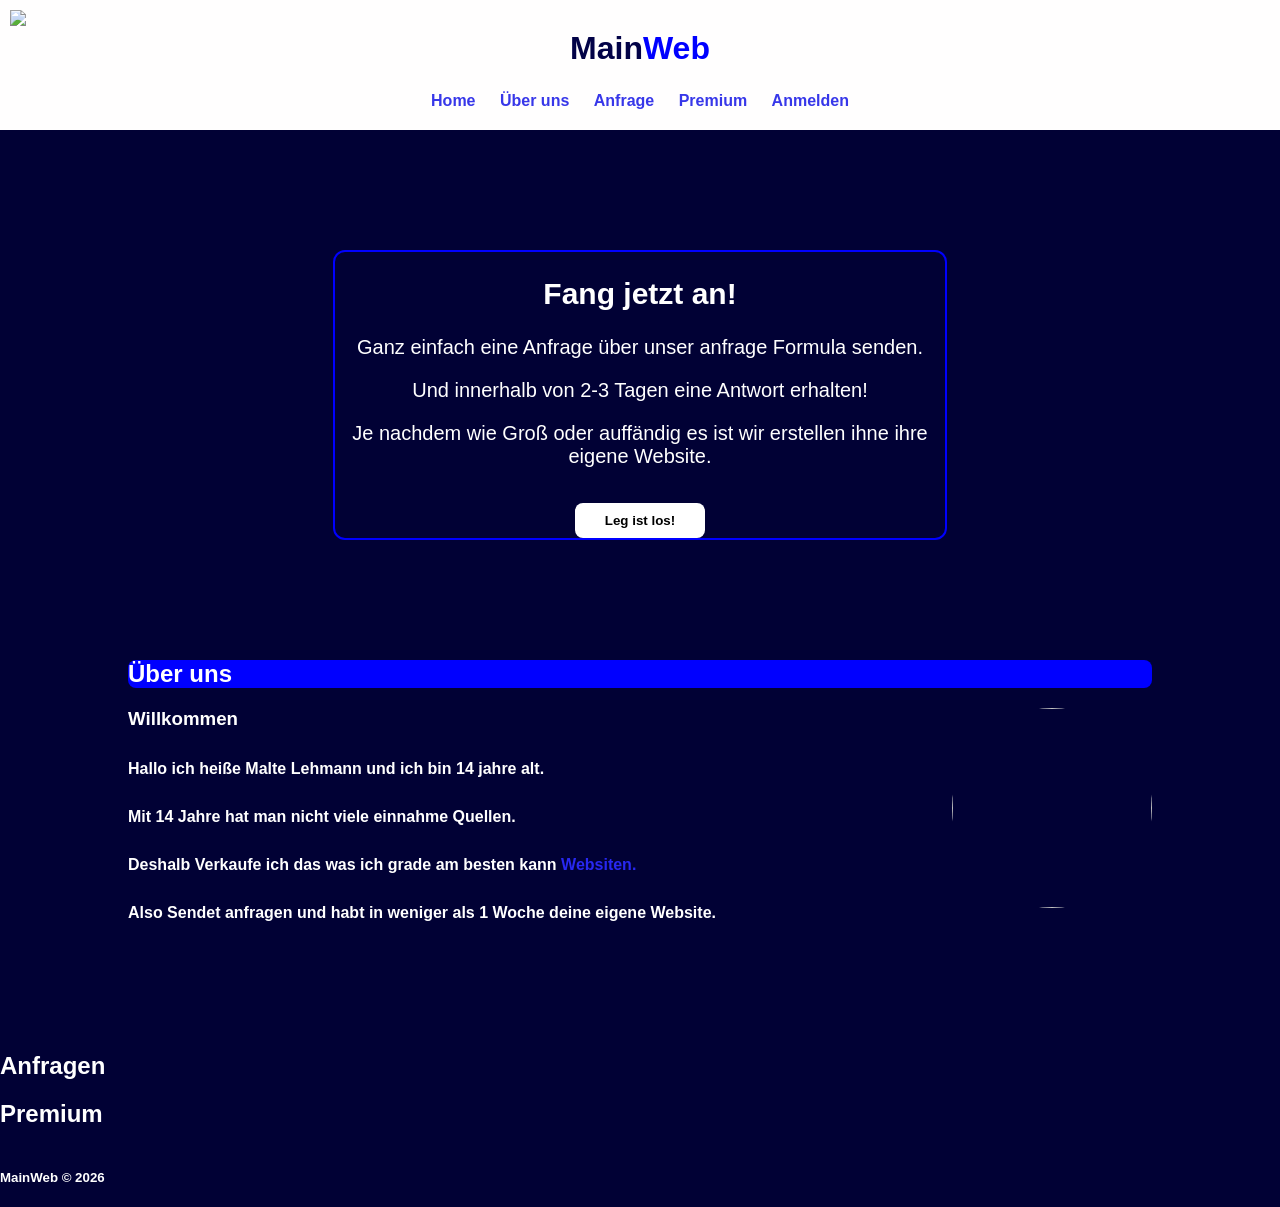
==== index.html @ 60f3d468 "Add files via upload" ====
<!DOCTYPE html>
<html lang="de">

<head>
    <meta charset="UTF-8">
    <meta name="viewport" content="width=device-width, initial-scale=1.0">
    <title>MainWeb</title>
    <link rel="stylesheet" href="style.css">
    <link rel="icon" href="assets/MainWeb Logo .png">
</head>

<body>

    <header id="home" class="header">
        <h1>
            <span class="dunkelblau">Main</span><span class="blau">Web</span>
        </h1>

        <a href="index.html">
        <img class="logo" src="assets/MainWeb Logo .png">
        </a>

        <nav class="navbar">
            <a href="#home">Home</a>
            <a href="#überuns">Über uns</a>
            <a href="#anfrage">Anfrage</a>
            <a href="#premium">Premium</a>
            <a href="login.html">Anmelden</a>
        </nav>
    </header>



    <div class="start">
        <div class="start-box">
            <h2>Fang jetzt an!</h2>
            <p>Ganz einfach eine Anfrage über unser anfrage Formula senden.</p>
            <p>Und innerhalb von 2-3 Tagen eine Antwort erhalten!</p>
            <p>Je nachdem wie Groß oder auffändig es ist wir erstellen ihne ihre eigene Website.</p>
            <a href="#anfrage">   
            <button>Leg ist los!</button>
            </a> 
        </div>
    </div>


    <div id="überuns" class="überuns">
        <h2>Über uns</h2>
        <div class="übertext">
            <h3>Willkommen</h3>
            <p>Hallo ich heiße Malte Lehmann und ich bin 14 jahre alt.</p>
            <p>Mit 14 Jahre hat man nicht viele einnahme Quellen.</p>
            <p>Deshalb Verkaufe ich das was ich grade am besten kann <strong>Websiten.</strong></p>
            <p>Also Sendet anfragen und habt in weniger als 1 Woche deine eigene Website.</p>
            <img src="assets/Malte bild.png" alt="">
            
            <div class="m_bild">
                
            </div>
        </div>

    </div>

    <div id="anfrage" class="anfrage">
        <h2>Anfragen</h2>
    </div>


    <div id="premium" class="premium">
        <h2>Premium</h2>
        <div class="viptabel">
            <table></table>
        </div>
    </div>

    <footer>
        <h5>MainWeb © 2026</h5>
    </footer>
</body>
<script src="script.js"></script>

</html>
---- style.css ----
body {
    padding: 0;
    margin: 0;
    font-family: Arial, Helvetica, sans-serif;
    background: rgb(1, 1, 53);
    color: white;
}

/*Header*/
header {
    background: rgb(255, 254, 254);
    padding: 20px 20px;
    position: relative;
    text-align: center;
}

header h1 {
    padding: 10px 10px;
    width: 50%;
    margin: 0 auto;
}


header .dunkelblau {
    color: rgb(2, 2, 71);
}

header .blau {
    color: blue;
}

header .navbar {
    margin-top: 15px;
}

header .navbar a {
    text-decoration: none;
    padding: 10px;
    color: rgb(55, 55, 233);
    font-weight: 700;
}

header .navbar a:hover {
    text-decoration: underline 2px solid blue;
    transition: 0.5s;
    font-size: 20px;
}

header .logo {
    width: 100px;
    position: absolute;
    top: 10px;
    left: 10px;
}


/*start*/


.start {
    text-align: center;
    padding: 20px 30px;
    margin-top: 100px;
}

.start .start-box {
    border: 2px solid blue;
    border-radius: 12px;
    width: 50%;
    margin: 0 auto;
    font-size: 20px;
}

.start-box button {
    position: relative;
    padding: 10px 30px;
    margin-top: 15px;
    font-weight: 700;
    border: none;
    border-radius: 8px;
    background: white;
    cursor: pointer;
}

.start-box button:hover {
    background: blue;
    color: white;
    transition: 0.5s;
    font-size: 15px;
}


/*Überuns*/


.überuns {
    width: 80%;
    margin: 100px auto 0;
    position: relative;
}


.überuns h2 {
    margin-top: 100px;
    border: none;
    border-radius: 8px;
    background: blue;
}


/*Übertext*/

.übertext {
    font-weight: 700;
    position: relative;
    display: grid;
    grid-template-columns: minmax(0, 1fr) 200px;
    gap: 20px;
    align-items: start;
}

.übertext h3,
.übertext p {
    grid-column: 1;
    margin: 0 0 10px;
}

.übertext img {
    width: 200px;
    height: 200px;
    object-fit: cover;
    border-radius: 50%;
    grid-column: 2;
    grid-row: 1 / span 10;
    justify-self: end;
    position: static;
}


.übertext strong {
    color: rgb(40, 40, 241);
}


/*Card*/

.card {
    position: sticky;
    display: flex;
    flex-direction: column;
    gap: 15px;
    width: 30%;
    margin: 0 auto;
    margin-top: 25px;
    border: none;
    border-radius: 12px;
    background: white;
    padding: 10px 10px;
    font-weight: 700;
}


.card input {
padding: 10px 10px;
border: none;
border-radius: 8px;
color: blue;
font-weight: 700;
}

.card input:hover {
transition: 0.5s;
transform: scale(1.02);
border-top: 3px solid blue;
outline: none;
}

.card input:focus{
transform: scale(1.05);
}

.card button {
padding: 10px 10px;
border: none;
border-radius: 8px;
font-weight: 700;
cursor: pointer;
}

.card button:hover{
    transition: 0.5s;
background: blue;
color: white;
}



.dunkelblau {
    color: rgb(2, 2, 71);
}

.blau {
color: blue;
}
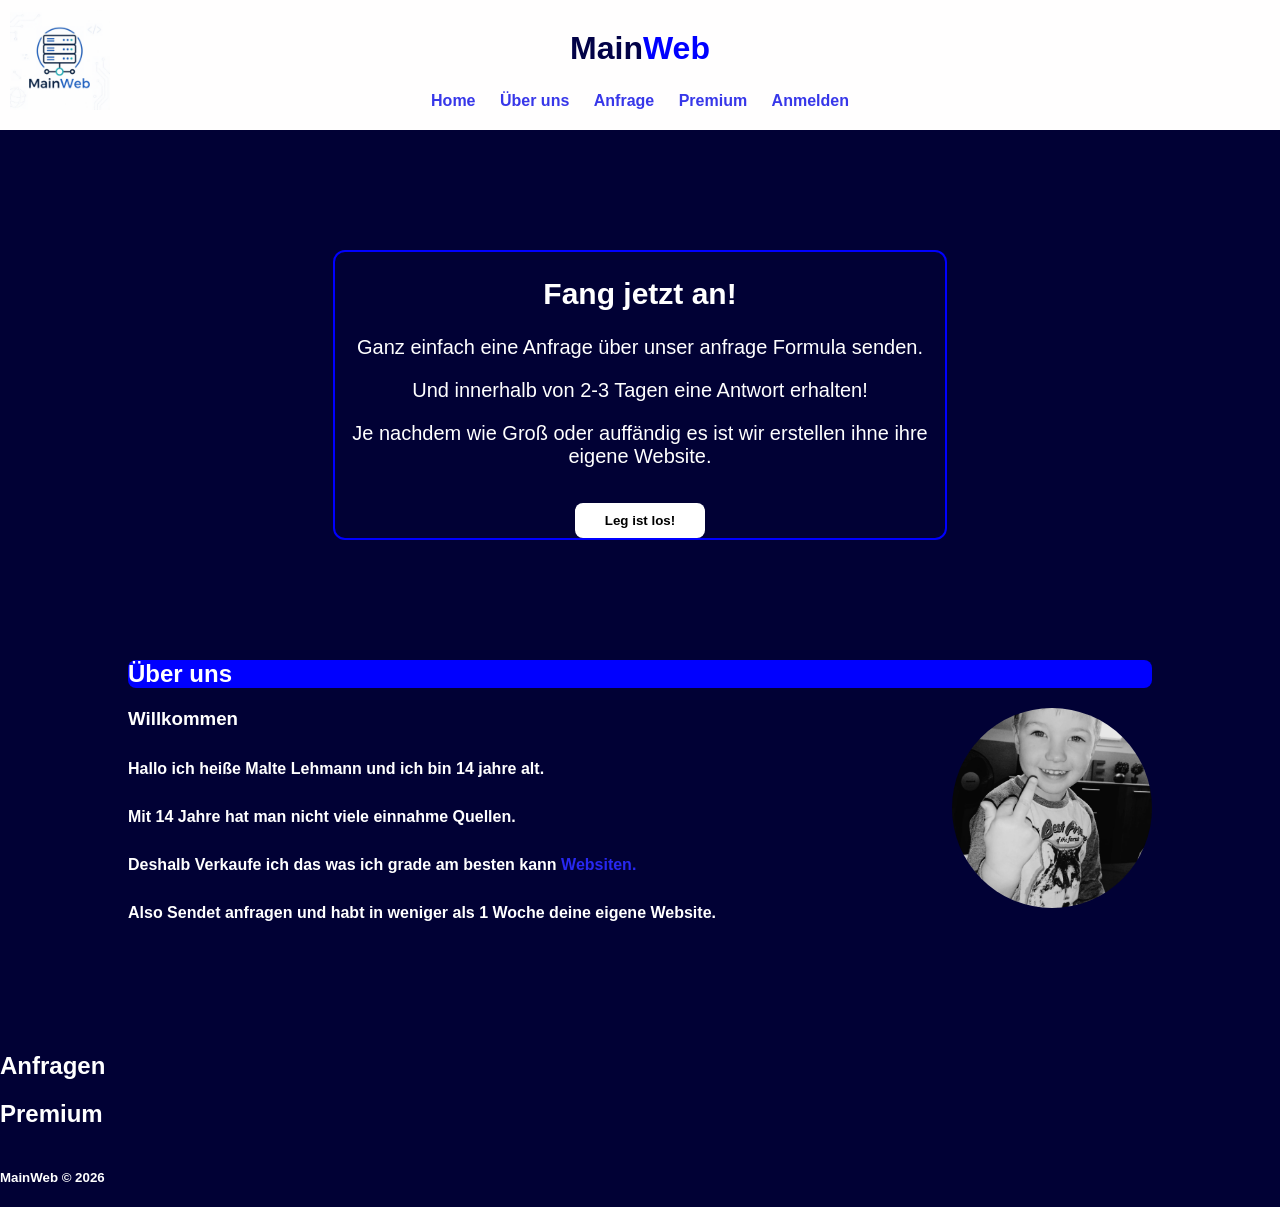
==== commit ca7673c9: "Fix HTML encoding issues in index.html" ====
--- a/index.html
+++ b/index.html
@@ -6,7 +6,7 @@
     <meta name="viewport" content="width=device-width, initial-scale=1.0">
     <title>MainWeb</title>
     <link rel="stylesheet" href="style.css">
-    <link rel="icon" href="assets/MainWeb Logo .png">
+    <link rel="icon" href="MainWeb Logo .png">
 </head>
 
 <body>
@@ -17,7 +17,7 @@
         </h1>
 
         <a href="index.html">
-        <img class="logo" src="assets/MainWeb Logo .png">
+        <img class="logo" src="MainWeb Logo .png">
         </a>
 
         <nav class="navbar">
@@ -52,7 +52,7 @@
             <p>Mit 14 Jahre hat man nicht viele einnahme Quellen.</p>
             <p>Deshalb Verkaufe ich das was ich grade am besten kann <strong>Websiten.</strong></p>
             <p>Also Sendet anfragen und habt in weniger als 1 Woche deine eigene Website.</p>
-            <img src="assets/Malte bild.png" alt="">
+            <img src="Malte bild.png" alt="">
             
             <div class="m_bild">
                 
@@ -79,4 +79,4 @@
 </body>
 <script src="script.js"></script>
 
-</html>+</html>
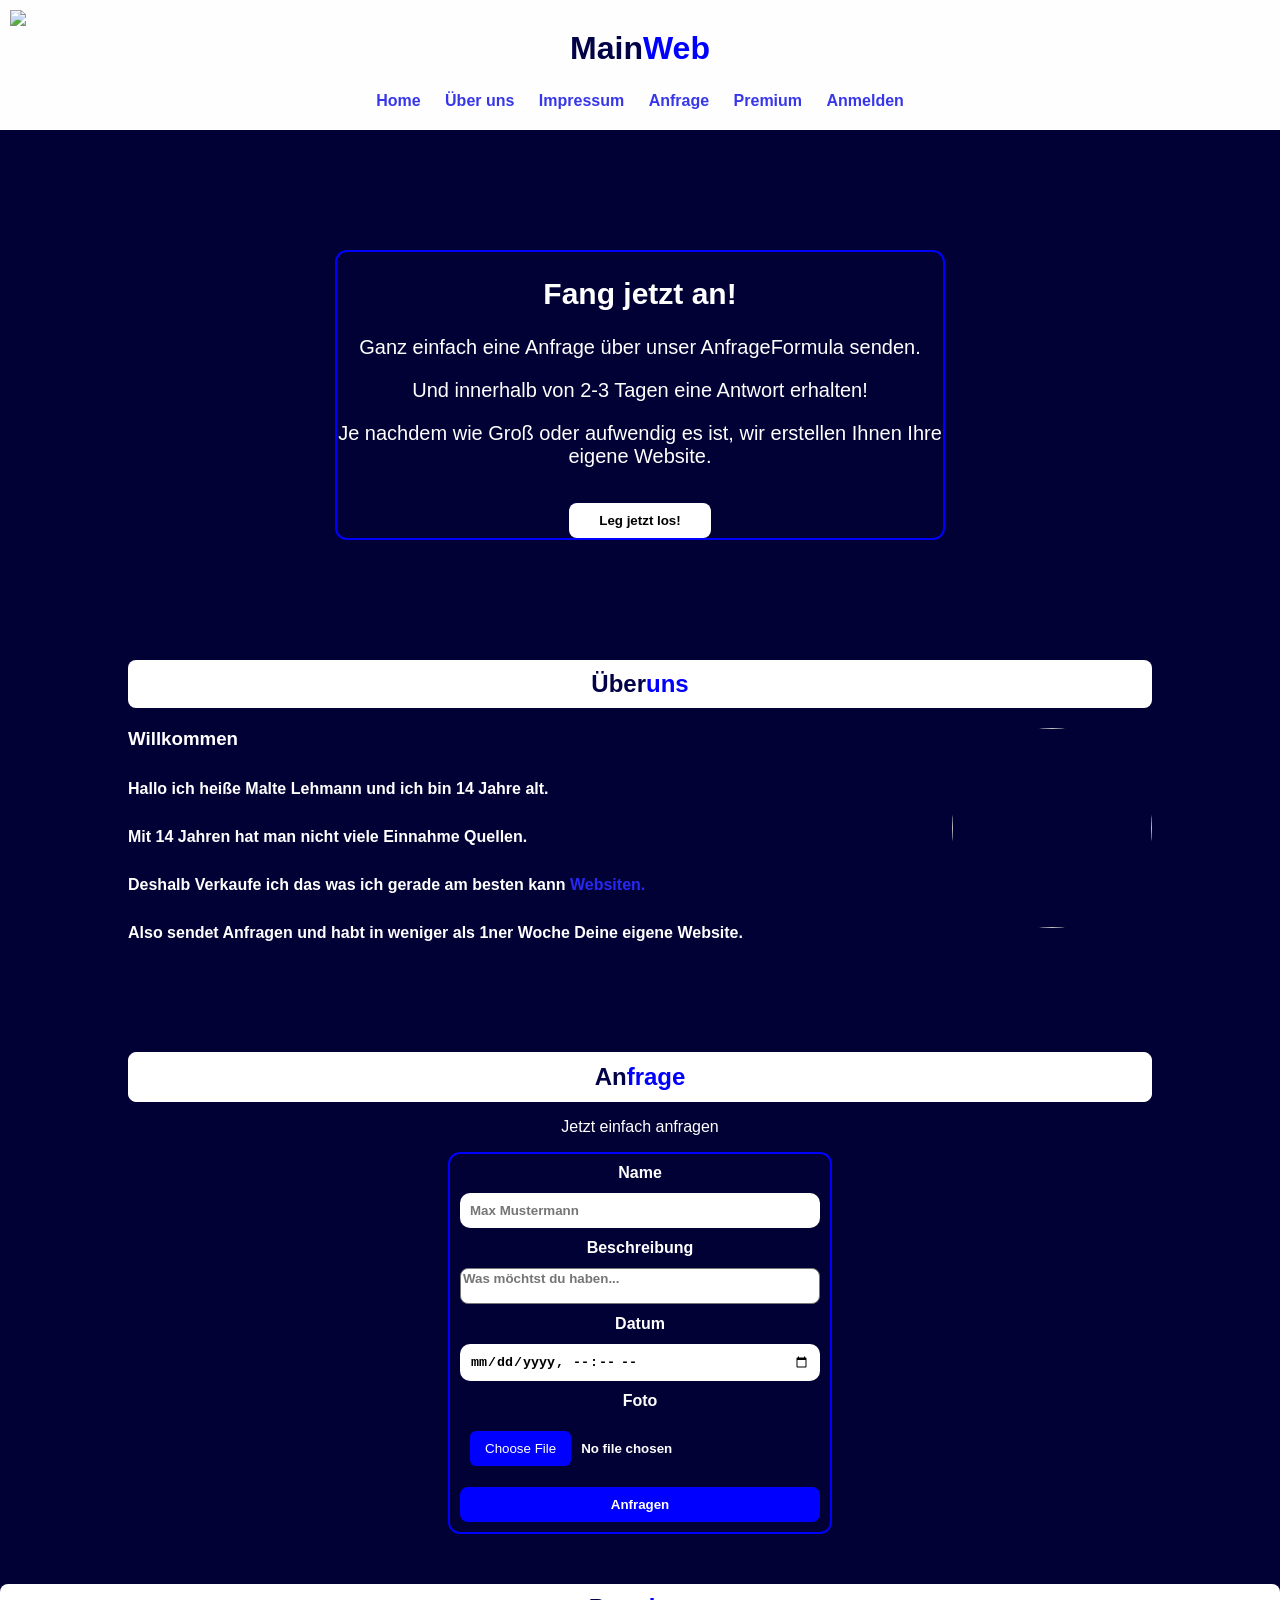
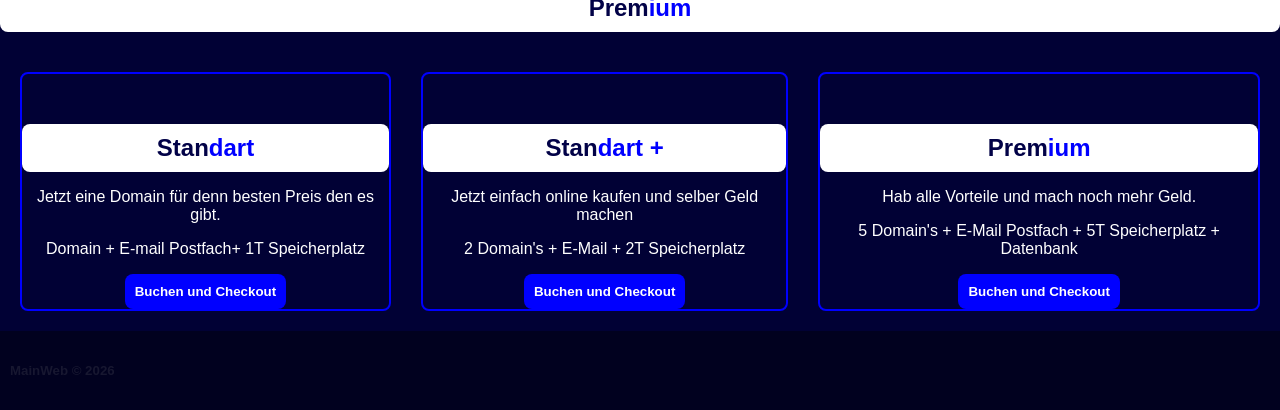
==== commit 61c62835: "Add files via upload" ====
--- a/index.html
+++ b/index.html
@@ -1,82 +1,135 @@
-<!DOCTYPE html>
-<html lang="de">
-
-<head>
-    <meta charset="UTF-8">
-    <meta name="viewport" content="width=device-width, initial-scale=1.0">
-    <title>MainWeb</title>
-    <link rel="stylesheet" href="style.css">
-    <link rel="icon" href="MainWeb Logo .png">
-</head>
-
-<body>
-
-    <header id="home" class="header">
-        <h1>
-            <span class="dunkelblau">Main</span><span class="blau">Web</span>
-        </h1>
-
-        <a href="index.html">
-        <img class="logo" src="MainWeb Logo .png">
-        </a>
-
-        <nav class="navbar">
-            <a href="#home">Home</a>
-            <a href="#überuns">Über uns</a>
-            <a href="#anfrage">Anfrage</a>
-            <a href="#premium">Premium</a>
-            <a href="login.html">Anmelden</a>
-        </nav>
-    </header>
-
-
-
-    <div class="start">
-        <div class="start-box">
-            <h2>Fang jetzt an!</h2>
-            <p>Ganz einfach eine Anfrage über unser anfrage Formula senden.</p>
-            <p>Und innerhalb von 2-3 Tagen eine Antwort erhalten!</p>
-            <p>Je nachdem wie Groß oder auffändig es ist wir erstellen ihne ihre eigene Website.</p>
-            <a href="#anfrage">   
-            <button>Leg ist los!</button>
-            </a> 
-        </div>
-    </div>
-
-
-    <div id="überuns" class="überuns">
-        <h2>Über uns</h2>
-        <div class="übertext">
-            <h3>Willkommen</h3>
-            <p>Hallo ich heiße Malte Lehmann und ich bin 14 jahre alt.</p>
-            <p>Mit 14 Jahre hat man nicht viele einnahme Quellen.</p>
-            <p>Deshalb Verkaufe ich das was ich grade am besten kann <strong>Websiten.</strong></p>
-            <p>Also Sendet anfragen und habt in weniger als 1 Woche deine eigene Website.</p>
-            <img src="Malte bild.png" alt="">
-            
-            <div class="m_bild">
-                
-            </div>
-        </div>
-
-    </div>
-
-    <div id="anfrage" class="anfrage">
-        <h2>Anfragen</h2>
-    </div>
-
-
-    <div id="premium" class="premium">
-        <h2>Premium</h2>
-        <div class="viptabel">
-            <table></table>
-        </div>
-    </div>
-
-    <footer>
-        <h5>MainWeb © 2026</h5>
-    </footer>
-</body>
-<script src="script.js"></script>
-
-</html>
+<!DOCTYPE html> 
+<html lang="de"> 
+ 
+<head> 
+    <meta charset="UTF-8"> 
+    <meta name="viewport" content="width=device-width, initial-scale=1.0"> 
+    <title>MainWeb</title> 
+    <link rel="stylesheet" href="style.css"> 
+    <link rel="icon" href="assets/MainWeb Logo .png"> 
+</head> 
+ 
+<body> 
+ 
+    <header id="home" class="header"> 
+        <h1> 
+            <span class="dunkelblau">Main</span><span class="blau">Web</span> 
+        </h1> 
+ 
+        <a href="index.html"> 
+        <img class="logo" src="assets/MainWeb Logo .png"> 
+        </a> 
+ 
+        <nav class="navbar"> 
+            <a href="index.html">Home</a> 
+            <a href="über.html">Über uns</a> 
+            <a href="über.html">Impressum</a>
+            <a href="#anfrage">Anfrage</a> 
+            <a href="abo.html">Premium</a> 
+            <a href="login.html">Anmelden</a> 
+        </nav> 
+    </header> 
+ 
+ 
+ 
+    <div class="start"> 
+        <div class="start-box"> 
+            <h2>Fang jetzt an!</h2> 
+            <p>Ganz einfach eine Anfrage über unser AnfrageFormula senden.</p> 
+            <p>Und innerhalb von 2-3 Tagen eine Antwort erhalten!</p> 
+            <p>Je nachdem wie Groß oder aufwendig es ist, wir erstellen Ihnen Ihre eigene Website.</p> 
+            <a href="#anfrage">    
+            <button>Leg jetzt los!</button> 
+            </a>  
+        </div> 
+    </div> 
+ 
+ 
+    <div id="überuns" class="überuns"> 
+        <h2> 
+            <span class="dunkelblau">Über</span><span class="blau">uns</span> 
+        </h2> 
+        <div class="übertext"> 
+            <h3>Willkommen</h3> 
+            <p>Hallo ich heiße Malte Lehmann und ich bin 14 Jahre alt.</p> 
+            <p>Mit 14 Jahren hat man nicht viele Einnahme Quellen.</p> 
+            <p>Deshalb Verkaufe ich das was ich gerade am besten kann <strong>Websiten.</strong></p> 
+            <p>Also sendet Anfragen und habt in weniger als 1ner Woche Deine eigene Website.</p> 
+            <img src="assets/Malte bild.png" alt=""> 
+             
+            <div class="m_bild"> 
+                 
+            </div> 
+        </div> 
+ 
+    </div> 
+ 
+    <div id="anfrage" class="anfrage"> 
+        <h2> 
+            <span class="dunkelblau">An</span><span class="blau">frage</span> 
+        </h2> 
+ 
+        <p>Jetzt einfach anfragen</p> 
+ 
+        <form action="/anfrage" method="post" class="card-anfrage"> 
+            <label for="name">Name</label> 
+            <input type="text" placeholder="Max Mustermann" required> 
+ 
+            <label for="besch">Beschreibung</label> 
+            <textarea placeholder="Was möchtst du haben..."></textarea> 
+ 
+            <label for="date">Datum</label> 
+            <input type="datetime-local"> 
+ 
+ 
+            <label for="foto">Foto</label> 
+            <input type="file"> 
+ 
+ 
+            <button type="submit">Anfragen</button> 
+        </form> 
+    </div> 
+ 
+ 
+    <div action="/abo" id="premiumTitle" class="premium"> 
+        <h2><span class="dunkelblau">Prem</span><span class="blau">ium</span></h2> 
+        <div class="vipcard"> 
+            <div class="info"> 
+                <h2 id="Standart"><span class="dunkelblau">Stan</span><span class="blau">dart</span></h2> 
+ 
+                <p>Jetzt eine Domain für denn besten Preis den es gibt.</p> 
+                <p>Domain + E-mail Postfach+ 1T Speicherplatz</p> 
+ 
+                <button id="standartButton" type="button">Buchen und Checkout</button> 
+            </div> 
+         
+ 
+ 
+            <div class="info"> 
+                <h2 id="Standartplus"><span class="dunkelblau">Stan</span><span class="blau">dart +</span></h2> 
+ 
+                <p>Jetzt einfach online kaufen und selber Geld machen</p> 
+                <p>2 Domain's + E-Mail + 2T Speicherplatz</p> 
+ 
+                <button id="standartplusButton" type="button">Buchen und Checkout</button> 
+            </div> 
+ 
+ 
+            <div class="info"> 
+                <h2 id="Premium"><span class="dunkelblau">Prem</span><span class="blau">ium</span></h2> 
+ 
+                <p>Hab alle Vorteile und mach noch mehr Geld.</p> 
+                <p>5 Domain's + E-Mail Postfach + 5T Speicherplatz + Datenbank</p> 
+ 
+                <button id="premiumButton" type="button">Buchen und Checkout</button> 
+            </div> 
+        </div> 
+    </div> 
+ 
+    <footer> 
+        <h5>MainWeb © 2026</h5> 
+    </footer> 
+</body> 
+<script src="script.js"></script> 
+ 
+</html>
--- a/style.css
+++ b/style.css
@@ -1,3 +1,8 @@
+* {
+    box-sizing: border-box;
+}
+
+
 body {
     padding: 0;
     margin: 0;
@@ -101,10 +106,12 @@
 
 
 .überuns h2 {
+    padding: 10px 10px;
+    text-align: center;
     margin-top: 100px;
     border: none;
     border-radius: 8px;
-    background: blue;
+    background: white;
 }
 
 
@@ -161,44 +168,274 @@
 
 
 .card input {
-padding: 10px 10px;
+    padding: 10px 10px;
+    border: none;
+    border-radius: 8px;
+    color: blue;
+    font-weight: 700;
+}
+
+.card input:hover {
+    transition: 0.5s;
+    transform: scale(1.02);
+    border-top: 3px solid blue;
+    outline: none;
+}
+
+.card input:focus {
+    transform: scale(1.05);
+}
+
+.card button {
+    padding: 10px 10px;
+    border: none;
+    border-radius: 8px;
+    font-weight: 700;
+    cursor: pointer;
+}
+
+.card button:hover {
+    transition: 0.5s;
+    background: blue;
+    color: white;
+}
+
+
+
+.dunkelblau {
+    color: rgb(2, 2, 71);
+}
+
+.blau {
+    color: blue;
+}
+
+
+.anfrage {
+    text-align: center;
+}
+
+.anfrage h2 {
+    background: white;
+    border: 1px solid white;
+    border-radius: 8px;
+    padding: 10px 10px;
+    width: 80%;
+    margin: 0 auto;
+}
+
+
+
+
+.card-anfrage {
+    display: flex;
+    flex-direction: column;
+    padding: 10px 10px;
+    gap: 11px;
+    width: 30%;
+    margin: 0 auto;
+    text-align: center;
+    border: 2px solid blue;
+    border-radius: 12px;
+    font-weight: 700;
+}
+
+
+.card-anfrage input {
+    outline: none;
+    padding: 10px 10px;
+    border: none;
+    border-radius: 10px;
+    font-weight: 700;
+}
+
+
+
+
+.card-anfrage input[type="file"]::file-selector-button {
+    background: blue;
+    color: white;
+    border: none;
+    padding: 10px 15px;
+    border-radius: 6px;
+    cursor: pointer;
+    margin-right: 10px;
+}
+
+
+.card-anfrage input[type="file"]::file-selector-button:hover {
+    background: rgb(2, 2, 138);
+    transition: 0.5s;
+    transform: scale(1.03);
+}
+
+
+.card-anfrage input:focus {
+    border-bottom: 2px solid blue;
+    transform: scale(1.03);
+    transition: 0.5s;
+}
+
+
+.card-anfrage textarea {
+    border-radius: 8px;
+    resize: none;
+    font-family: sans-serif;
+    font-weight: 700;
+}
+
+
+.card-anfrage textarea:focus {
+    outline: none;
+    border-bottom: 2px solid blue;
+    transform: scale(1.03);
+    transition: 0.5s;
+}
+
+
+.card-anfrage button {
+    padding: 10px 10px;
+    border: none;
+    border-radius: 8px;
+    background: blue;
+    color: white;
+    font-weight: 700;
+}
+
+.card-anfrage button:hover {
+    background: rgb(2, 2, 131);
+    transition: 0.5s;
+    transform: scale(1.02);
+}
+
+
+.vipcard {
+    display: flex;
+    gap: 30px;
+    margin-top: 20px;
+    padding: 20px 20px;
+}
+
+.premium h2 {
+    text-align: center;
+    background: white;
+    border-radius: 8px;
+    width: 100%;
+    margin: 0 auto;
+    margin-top: 50px;
+    padding: 10px 10px;
+}
+
+.info {
+    border: 2px solid blue;
+    border-radius: 8px;
+    color: white;
+    text-align: center;
+}
+
+.info h2 {
+    background: white;
+    border-radius: 8px;
+}
+
+
+.info button {
+    padding: 10px 10px;
+    border-radius: 8px;
+    border: none;
+    font-weight: 700;
+    background: blue;
+    color: white;
+    font-weight: 700;
+}
+
+
+.info button:hover {
+    background: rgb(3, 3, 129);
+    transition: 0.5s;
+    transform: scale(1.05);
+}
+
+
+footer {
+    background: rgb(1, 1, 31);
+    padding: 10px 10px;
+    color: rgba(128, 128, 128, 0.178);
+}
+
+
+.chackout h1 {
+text-align: center;
 border: none;
 border-radius: 8px;
-color: blue;
+background: white;
+width: 20%;
+margin: 0 auto;
+margin-top: 10px;
+}
+
+.abo-card-title {
+text-align: center;
+margin-top: 20px;
 font-weight: 700;
 }
 
-.card input:hover {
+
+.abo-card {
+    display: flex;
+    flex-direction: column;
+    text-align: left;
+    gap: 12px;
+    width: 30%;
+    margin: 0 auto;
+    margin-top: 0;
+    border: 2px solid white;
+    background: white;
+    border-radius: 8px;
+    padding: 10px 10px;
+    font-weight: 700;
+}
+
+
+.abo-card input {
+    outline: none;
+    padding: 10px 10px;
+    border: none;
+    border-radius: 8px;
+    font-family: sans-serif;
+    color: blue;
+}
+
+.abo-card input:focus {
+    border-top: 2px solid blue;
+    transition: 0.5s;
+    transform: scale(1.05);
+}
+
+.abo-card input:hover{
+border-top: 2px solid blue;
 transition: 0.5s;
 transform: scale(1.02);
-border-top: 3px solid blue;
-outline: none;
-}
-
-.card input:focus{
-transform: scale(1.05);
-}
-
-.card button {
+}
+
+
+.abo-card p {
+    color: blue;
+    font-weight: 700;
+    margin: 0;
+}
+
+
+.abo-card button {
 padding: 10px 10px;
-border: none;
+border: 1px solid blue;
 border-radius: 8px;
 font-weight: 700;
-cursor: pointer;
-}
-
-.card button:hover{
-    transition: 0.5s;
+}
+
+.abo-card button:hover{
+border: none;
 background: blue;
 color: white;
-}
-
-
-
-.dunkelblau {
-    color: rgb(2, 2, 71);
-}
-
-.blau {
-color: blue;
+transition: 0.5s;
 }
